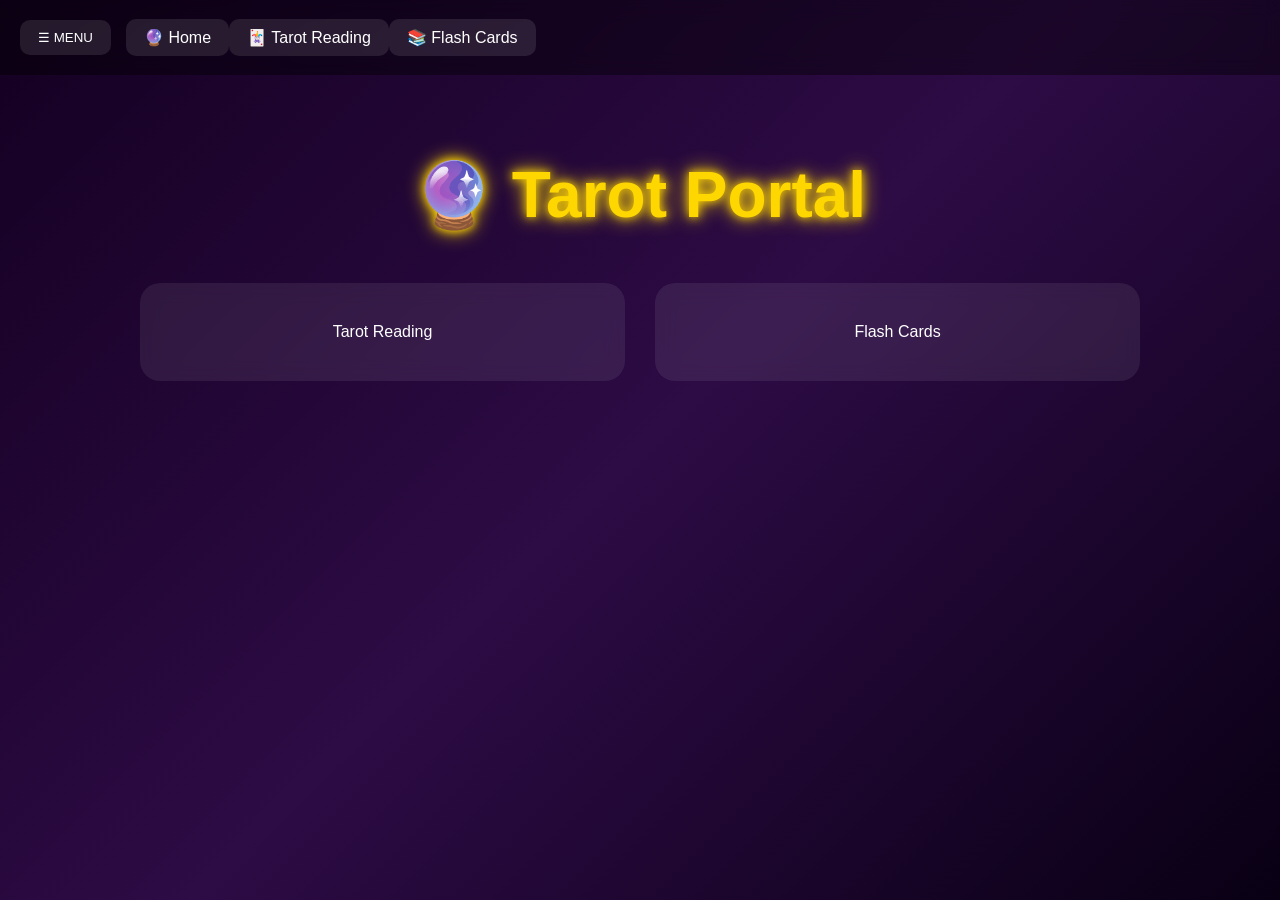
==== tarot-app/index.html @ 0c189002 "Add files via upload" ====
<!DOCTYPE html>
<html>

<head>
<meta charset="UTF-8">
<meta name="viewport" content="width=device-width, initial-scale=1.0">

<title>Tarot Portal</title>

<link rel="stylesheet" href="static/css/styles.css">
<link rel="stylesheet" href="static/css/mobile-ui.css">
</head>

<body class="bg-gradient">

<header id="navbar" class="Navbar"></header>

<main class="HomePage">

<h1 class="Hero-title">🔮 Tarot Portal</h1>

<div class="ModeGrid">

<a href="reading.html" class="ModeCard">Tarot Reading</a>
<a href="flashcards.html" class="ModeCard">Flash Cards</a>

</div>

</main>

<!-- JS -->
<script src="static/js/ui-views.js"></script>

<script>
    renderNavbar();
</script>

</body>

</html>
---- tarot-app/static/css/styles.css ----
/* =========================
   GLOBAL BASE STYLES
========================= */

* {
    box-sizing: border-box;
}

body {
    margin: 0;
    font-family: Arial, sans-serif;
    overflow-x: hidden;
    background: #090014;
    color: white;
}

/* =========================
   BACKGROUND SYSTEM
========================= */

.bg-gradient {
    background: linear-gradient(135deg, #140021, #2d0b45, #090014);
    min-height: 100vh;
}

/* Glass effect */
.glass-card {
    background: rgba(255, 255, 255, 0.08);
    backdrop-filter: blur(10px);
    border: 1px solid rgba(255, 255, 255, 0.1);
    border-radius: 12px;
}

/* =========================
   NAVBAR
========================= */

.Navbar {
    display: flex;
    align-items: center;
    gap: 15px;
    padding: 20px;
    background: rgba(0, 0, 0, 0.4);
    backdrop-filter: blur(10px);
}

.Navbar-button,
.Navbar-menuToggle {
    background: rgba(255, 255, 255, 0.1);
    color: white;
    border: none;
    padding: 10px 18px;
    border-radius: 10px;
    text-decoration: none;
    cursor: pointer;
    transition: 0.3s;
}

.Navbar-button:hover,
.Navbar-menuToggle:hover {
    background: rgba(255, 255, 255, 0.2);
}

/* Focus accessibility */
.Navbar-button:focus,
.Navbar-menuToggle:focus {
    outline: 2px solid gold;
    outline-offset: 3px;
}

/* =========================
   PAGES
========================= */

.HomePage,
.ReadingPage,
.FlashPage {
    padding: 40px;
    text-align: center;
}

/* Titles */
.Hero-title,
.PageTitle {
    font-size: 4rem;
    font-weight: bold;
    color: gold;
    text-shadow: 0 0 10px gold, 0 0 20px gold;
}

/* =========================
   MODE SELECTION
========================= */

.ModeGrid {
    display: grid;
    grid-template-columns: repeat(auto-fit, minmax(280px, 1fr));
    gap: 30px;
    max-width: 1000px;
    margin: 50px auto;
}

.ModeCard {
    padding: 40px;
    border-radius: 20px;
    background: rgba(255, 255, 255, 0.08);
    backdrop-filter: blur(10px);
    transition: 0.3s;
    text-decoration: none;
    color: white;
}

.ModeCard:hover {
    transform: scale(1.05);
}

/* =========================
   BUTTONS
========================= */

.DrawButton,
.NextButton,
.HomeButton {
    display: inline-block;
    background: gold;
    color: black;
    padding: 12px 24px;
    border-radius: 10px;
    font-weight: bold;
    border: none;
    cursor: pointer;
    text-decoration: none;
    transition: 0.3s;
}

.DrawButton:hover,
.NextButton:hover,
.HomeButton:hover {
    transform: scale(1.05);
}

/* =========================
   CARD GRID
========================= */

.card-grid {
    display: grid;
    grid-template-columns: repeat(4, 1fr);
    gap: 30px;
    justify-items: center;
}

/* =========================
   CARD WRAPPER
========================= */

.CardWrapper {
    display: flex;
    justify-content: center;
}

/* =========================
   TAROT / FLASH CARDS
========================= */

.tarot-card,
.flash-card {
    width: 260px;
    height: 460px;
    perspective: 1000px;
    cursor: pointer;
    transition: 0.3s;
    position: relative;
}

/* hover effect */
.tarot-card:hover,
.flash-card:hover {
    transform: scale(1.03);
}

/* =========================
   SELECTED CARD STATE (FIXED)
========================= */

.tarot-card.selected,
.flash-card.selected {
    border: 3px solid gold;
    border-radius: 16px;
    box-shadow:
        0 0 12px rgba(255, 215, 0, 0.9),
        0 0 25px rgba(255, 215, 0, 0.6);
    transform: scale(1.05);
    z-index: 2;
}

/* Prevent hover overriding selected */
.tarot-card.selected:hover,
.flash-card.selected:hover {
    transform: scale(1.05);
}

/* =========================
   FLIP SYSTEM
========================= */

.tarot-inner,
.flash-inner {
    position: relative;
    width: 100%;
    height: 100%;
    transition: transform 0.8s;
    transform-style: preserve-3d;
}

.flipped {
    transform: rotateY(180deg);
}

/* =========================
   CARD FACES
========================= */

.tarot-front,
.tarot-back,
.flash-front,
.flash-back {
    position: absolute;
    width: 100%;
    height: 100%;
    border-radius: 16px;
    overflow: hidden;
    backface-visibility: hidden;
}

/* FRONT */
.tarot-front,
.flash-front {
    display: flex;
    justify-content: center;
    align-items: center;
    background: linear-gradient(135deg, #5b21b6, #1e1b4b);
}

/* BACK */
.tarot-back,
.flash-back {
    transform: rotateY(180deg);
    background: rgba(0, 0, 0, 0.9);
    padding: 15px;
    overflow-y: auto;
}

/* =========================
   IMAGES
========================= */

.CardImage {
    width: 100%;
    height: 100%;
    object-fit: cover;
}

.CardRevealImage {
    width: 100%;
    height: 220px;
    object-fit: cover;
    border-radius: 10px;
    margin-bottom: 15px;
}

/* =========================
   TEXT
========================= */

.CardTitle {
    font-size: 1.5rem;
    font-weight: bold;
    margin-bottom: 10px;
}

.MeaningText {
    margin-bottom: 10px;
    font-size: 0.95rem;
    line-height: 1.5;
    word-wrap: break-word;
    overflow-wrap: break-word;
}

.LoadingText {
    font-size: 1.5rem;
    margin-bottom: 30px;
}
---- tarot-app/static/css/mobile-ui.css ----
/* =========================
   GLOBAL SAFETY BASE
========================= */

* {
    box-sizing: border-box;
}

.card-grid {
    display: grid;
    gap: 30px;
    justify-items: center;
    width: 100%;
}

/* =========================
   DESKTOP (1101px+)
========================= */

@media (min-width: 1101px) {
    .card-grid {
        grid-template-columns: repeat(4, 1fr);
    }
}

/* =========================
   LARGE TABLET (901–1100px)
========================= */

@media (max-width: 1100px) and (min-width: 901px) {
    .card-grid {
        grid-template-columns: repeat(3, 1fr);
    }
}

/* =========================
   SMALL TABLET (601–900px)
========================= */

@media (max-width: 900px) and (min-width: 601px) {
    .card-grid {
        grid-template-columns: repeat(2, 1fr);
    }
}

/* =========================
   MOBILE (≤600px)
========================= */

@media (max-width: 600px) {

    .card-grid {
        grid-template-columns: 1fr;
        width: 100%;
    }

    .Navbar {
        flex-direction: column;
        align-items: stretch;
        gap: 10px;
        width: 100%;
    }

    .Navbar-button,
    .Navbar-menuToggle {
        width: 100%;
        text-align: left;
    }

    .Hero-title,
    .PageTitle {
        font-size: clamp(1.8rem, 6vw, 2.5rem);
    }

    .tarot-card,
    .flash-card {
        width: 90vw;
        max-width: 320px;
        height: 520px;
    }

    .ModeCard {
        padding: 30px;
    }

    .ReadingPage,
    .FlashPage,
    .HomePage {
        padding: 20px;
    }

    .DrawButton,
    .NextButton,
    .HomeButton {
        width: 100%;
    }
}
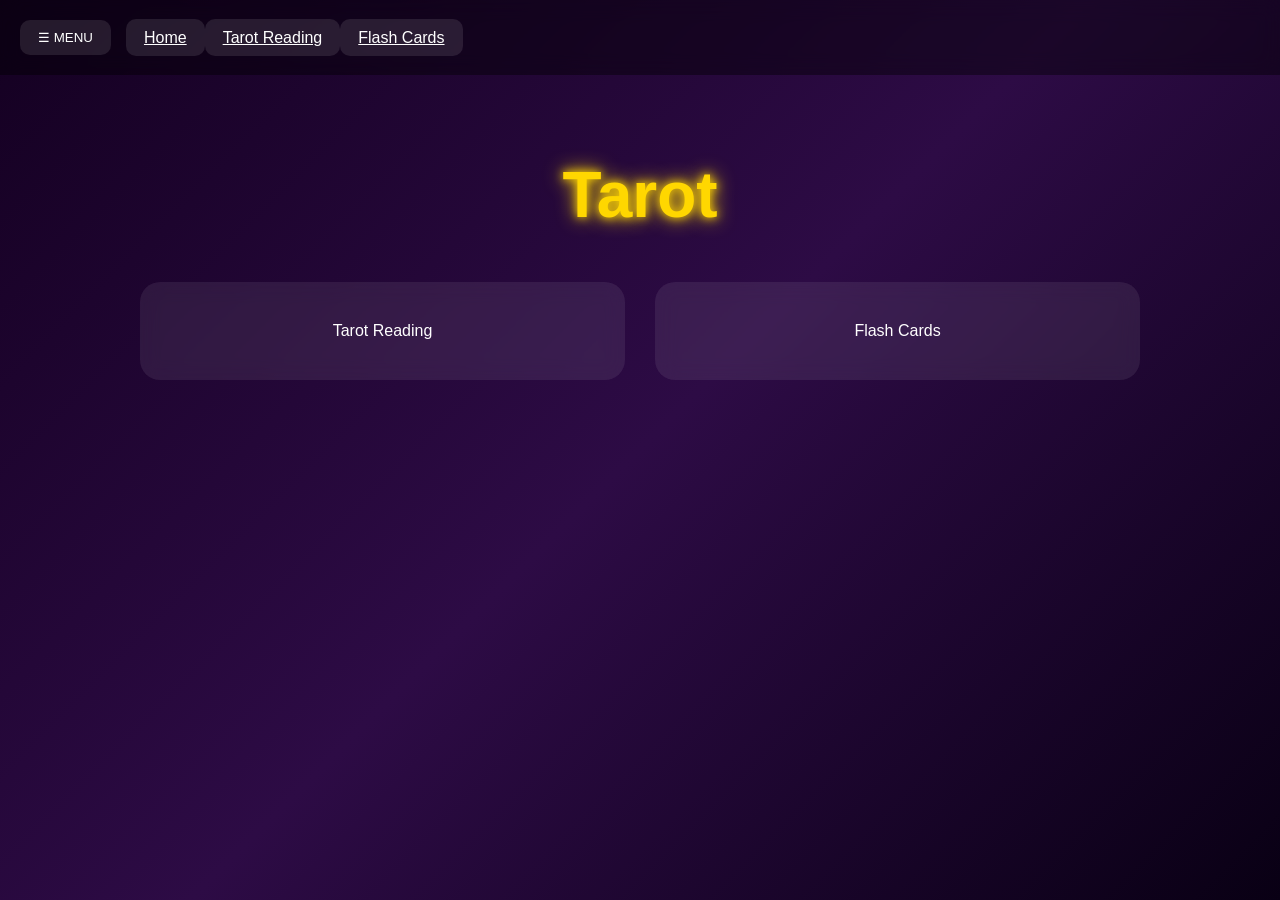
==== commit 0954ee16: "Add files via upload" ====
--- a/tarot-app/index.html
+++ b/tarot-app/index.html
@@ -17,7 +17,7 @@
 
 <main class="HomePage">
 
-<h1 class="Hero-title">🔮 Tarot Portal</h1>
+<h1 class="Hero-title">Tarot</h1>
 
 <div class="ModeGrid">
 
@@ -28,7 +28,7 @@
 
 </main>
 
-<!-- JS -->
+
 <script src="static/js/ui-views.js"></script>
 
 <script>
--- a/tarot-app/static/css/styles.css
+++ b/tarot-app/static/css/styles.css
@@ -1,10 +1,7 @@
-/* =========================
-   GLOBAL BASE STYLES
-========================= */
-
 * {
     box-sizing: border-box;
 }
+
 
 body {
     margin: 0;
@@ -14,16 +11,13 @@
     color: white;
 }
 
-/* =========================
-   BACKGROUND SYSTEM
-========================= */
 
 .bg-gradient {
     background: linear-gradient(135deg, #140021, #2d0b45, #090014);
     min-height: 100vh;
 }
 
-/* Glass effect */
+
 .glass-card {
     background: rgba(255, 255, 255, 0.08);
     backdrop-filter: blur(10px);
@@ -31,9 +25,6 @@
     border-radius: 12px;
 }
 
-/* =========================
-   NAVBAR
-========================= */
 
 .Navbar {
     display: flex;
@@ -43,6 +34,7 @@
     background: rgba(0, 0, 0, 0.4);
     backdrop-filter: blur(10px);
 }
+
 
 .Navbar-button,
 .Navbar-menuToggle {
@@ -51,26 +43,23 @@
     border: none;
     padding: 10px 18px;
     border-radius: 10px;
-    text-decoration: none;
     cursor: pointer;
     transition: 0.3s;
 }
+
 
 .Navbar-button:hover,
 .Navbar-menuToggle:hover {
     background: rgba(255, 255, 255, 0.2);
 }
 
-/* Focus accessibility */
+
 .Navbar-button:focus,
 .Navbar-menuToggle:focus {
     outline: 2px solid gold;
     outline-offset: 3px;
 }
 
-/* =========================
-   PAGES
-========================= */
 
 .HomePage,
 .ReadingPage,
@@ -79,7 +68,7 @@
     text-align: center;
 }
 
-/* Titles */
+
 .Hero-title,
 .PageTitle {
     font-size: 4rem;
@@ -88,9 +77,6 @@
     text-shadow: 0 0 10px gold, 0 0 20px gold;
 }
 
-/* =========================
-   MODE SELECTION
-========================= */
 
 .ModeGrid {
     display: grid;
@@ -99,6 +85,7 @@
     max-width: 1000px;
     margin: 50px auto;
 }
+
 
 .ModeCard {
     padding: 40px;
@@ -110,13 +97,11 @@
     color: white;
 }
 
+
 .ModeCard:hover {
     transform: scale(1.05);
 }
 
-/* =========================
-   BUTTONS
-========================= */
 
 .DrawButton,
 .NextButton,
@@ -133,15 +118,13 @@
     transition: 0.3s;
 }
 
+
 .DrawButton:hover,
 .NextButton:hover,
 .HomeButton:hover {
     transform: scale(1.05);
 }
 
-/* =========================
-   CARD GRID
-========================= */
 
 .card-grid {
     display: grid;
@@ -150,41 +133,27 @@
     justify-items: center;
 }
 
-/* =========================
-   CARD WRAPPER
-========================= */
 
 .CardWrapper {
     display: flex;
     justify-content: center;
 }
 
-/* =========================
-   TAROT / FLASH CARDS
-========================= */
-
-.tarot-card,
-.flash-card {
+
+.tarot-card {
     width: 260px;
     height: 460px;
     perspective: 1000px;
     cursor: pointer;
-    transition: 0.3s;
     position: relative;
-}
-
-/* hover effect */
-.tarot-card:hover,
-.flash-card:hover {
+    transition: transform 0.3s;
+}
+
+.tarot-card:hover {
     transform: scale(1.03);
 }
 
-/* =========================
-   SELECTED CARD STATE (FIXED)
-========================= */
-
-.tarot-card.selected,
-.flash-card.selected {
+.tarot-card.selected {
     border: 3px solid gold;
     border-radius: 16px;
     box-shadow:
@@ -194,66 +163,33 @@
     z-index: 2;
 }
 
-/* Prevent hover overriding selected */
-.tarot-card.selected:hover,
-.flash-card.selected:hover {
-    transform: scale(1.05);
-}
-
-/* =========================
-   FLIP SYSTEM
-========================= */
-
-.tarot-inner,
-.flash-inner {
-    position: relative;
-    width: 100%;
-    height: 100%;
-    transition: transform 0.8s;
-    transform-style: preserve-3d;
-}
-
-.flipped {
-    transform: rotateY(180deg);
-}
-
-/* =========================
-   CARD FACES
-========================= */
 
 .tarot-front,
-.tarot-back,
-.flash-front,
-.flash-back {
+.tarot-back {
     position: absolute;
     width: 100%;
     height: 100%;
     border-radius: 16px;
+    backface-visibility: hidden;
     overflow: hidden;
-    backface-visibility: hidden;
-}
-
-/* FRONT */
-.tarot-front,
-.flash-front {
+}
+
+
+.tarot-front {
     display: flex;
     justify-content: center;
     align-items: center;
     background: linear-gradient(135deg, #5b21b6, #1e1b4b);
 }
 
-/* BACK */
-.tarot-back,
-.flash-back {
+
+.tarot-back {
     transform: rotateY(180deg);
     background: rgba(0, 0, 0, 0.9);
     padding: 15px;
     overflow-y: auto;
 }
 
-/* =========================
-   IMAGES
-========================= */
 
 .CardImage {
     width: 100%;
@@ -261,17 +197,17 @@
     object-fit: cover;
 }
 
+
 .CardRevealImage {
     width: 100%;
-    height: 220px;
-    object-fit: cover;
-    border-radius: 10px;
-    margin-bottom: 15px;
-}
-
-/* =========================
-   TEXT
-========================= */
+    max-width: 260px;
+    max-height: 420px;
+    object-fit: contain;
+    display: block;
+    margin: 0 auto;
+    border-radius: 12px;
+}
+
 
 .CardTitle {
     font-size: 1.5rem;
@@ -283,7 +219,6 @@
     margin-bottom: 10px;
     font-size: 0.95rem;
     line-height: 1.5;
-    word-wrap: break-word;
     overflow-wrap: break-word;
 }
 
@@ -292,3 +227,50 @@
     margin-bottom: 30px;
 }
 
+
+.FlashCardContainer {
+    display: flex;
+    justify-content: center;
+    align-items: center;
+    margin: 40px auto;
+}
+
+
+.FlashTwoColumn {
+    display: flex;
+    justify-content: center;
+    align-items: center;
+    gap: 40px;
+    max-width: 900px;
+    margin: 40px auto;
+}
+
+
+.FlashLeft,
+.FlashRight {
+    flex: 1;
+    display: flex;
+    justify-content: center;
+    align-items: center;
+}
+
+
+.FlashImageLarge {
+    width: 100%;
+    max-width: 320px;
+    height: auto;
+    object-fit: contain;
+    border-radius: 12px;
+}
+
+
+.flash-card {
+    display: flex;
+    justify-content: center;
+    align-items: center;
+}
+
+
+.NextButton {
+    margin-top: 20px;
+}
--- a/tarot-app/static/css/mobile-ui.css
+++ b/tarot-app/static/css/mobile-ui.css
@@ -1,6 +1,3 @@
-/* =========================
-   GLOBAL SAFETY BASE
-========================= */
 
 * {
     box-sizing: border-box;
@@ -13,9 +10,6 @@
     width: 100%;
 }
 
-/* =========================
-   DESKTOP (1101px+)
-========================= */
 
 @media (min-width: 1101px) {
     .card-grid {
@@ -23,9 +17,6 @@
     }
 }
 
-/* =========================
-   LARGE TABLET (901–1100px)
-========================= */
 
 @media (max-width: 1100px) and (min-width: 901px) {
     .card-grid {
@@ -33,9 +24,6 @@
     }
 }
 
-/* =========================
-   SMALL TABLET (601–900px)
-========================= */
 
 @media (max-width: 900px) and (min-width: 601px) {
     .card-grid {
@@ -43,9 +31,6 @@
     }
 }
 
-/* =========================
-   MOBILE (≤600px)
-========================= */
 
 @media (max-width: 600px) {
 
